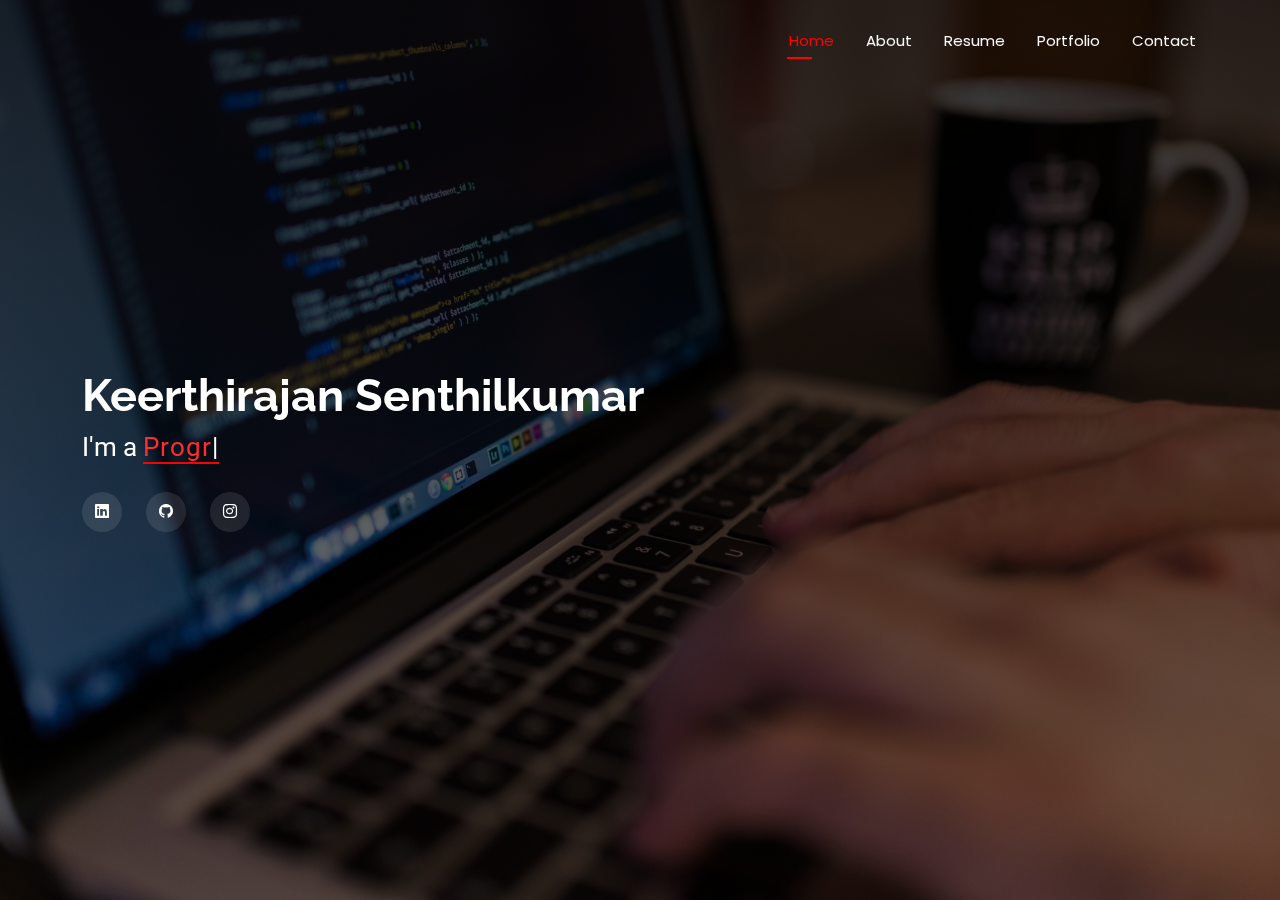
==== index.html @ 96a4ef2f "Update portfolio files" ====
<!DOCTYPE html>
<html lang="en">

<head>
  <meta charset="utf-8">
  <meta content="width=device-width, initial-scale=1.0" name="viewport">
  <title>Personal Portfolio</title>
  <meta name="description" content="">
  <meta name="keywords" content="">

  <!-- Favicons -->
  <link href="assets/img/portfolio.png" rel="icon" id="por">
  <link href="assets/img/apple-touch-icon.png" rel="apple-touch-icon">

  <!-- Fonts -->
  <link href="https://fonts.googleapis.com" rel="preconnect">
  <link href="https://fonts.gstatic.com" rel="preconnect" crossorigin>
  <link href="https://fonts.googleapis.com/css2?family=Roboto:ital,wght@0,100;0,300;0,400;0,500;0,700;0,900;1,100;1,300;1,400;1,500;1,700;1,900&family=Poppins:ital,wght@0,100;0,200;0,300;0,400;0,500;0,600;0,700;0,800;0,900;1,100;1,200;1,300;1,400;1,500;1,600;1,700;1,800;1,900&family=Raleway:ital,wght@0,100;0,200;0,300;0,400;0,500;0,600;0,700;0,800;0,900;1,100;1,200;1,300;1,400;1,500;1,600;1,700;1,800;1,900&display=swap" rel="stylesheet">

  <!-- Vendor CSS Files -->
  <link href="assets/vendor/bootstrap/css/bootstrap.min.css" rel="stylesheet">
  <link href="assets/vendor/bootstrap-icons/bootstrap-icons.css" rel="stylesheet">
  <link href="assets/vendor/aos/aos.css" rel="stylesheet">
  <link href="assets/vendor/swiper/swiper-bundle.min.css" rel="stylesheet">
  <link href="assets/vendor/glightbox/css/glightbox.min.css" rel="stylesheet">

  <!-- Main CSS File -->
  <link href="assets/css/main.css" rel="stylesheet">

  <!-- =======================================================
  * Template Name: Personal
  * Template URL: https://bootstrapmade.com/personal-free-resume-bootstrap-template/
  * Updated: Aug 07 2024 with Bootstrap v5.3.3
  * Author: BootstrapMade.com
  * License: https://bootstrapmade.com/license/
  ======================================================== -->
</head>

<body class="index-page">

  <header id="header" class="header d-flex align-items-center fixed-top">
    <div class="container-fluid container-xl position-relative d-flex align-items-center justify-content-between">
      <a href="index.html" class="logo d-flex align-items-center">
        <!-- <div class="logo-container">
          <img src="assets/img/logo.png" alt="" class="logo-img">
        </div>-->
      </a>

      <nav id="navmenu" class="navmenu">
        <ul>
          <li><a href="index.html" class="active">Home</a></li>
          <li><a href="about.html">About</a></li>
          <li><a href="resume.html">Resume</a></li>
          <li><a href="portfolio.html">Portfolio</a></li>
          <li><a href="contact.html">Contact</a></li>
        </ul>
        <i class="mobile-nav-toggle d-xl-none bi bi-list"></i>
      </nav>

    </div>
  </header>

  <main class="main">

    <!-- Hero Section -->
    <section id="hero" class="hero section dark-background">

      <img src="assets/img/15101.jpg" alt="" data-aos="fade-in">

      <div class="container" data-aos="zoom-out" data-aos-delay="100">
        <h2 style="font-size: 45px; margin-top: 0px;">Keerthirajan Senthilkumar</h2>
        <p>I'm a <span class="typed" data-typed-items="Programmer, ML-Powered Software Engineer, Web Dev Enthusiast, Graduate Student"></span><span class="typed-cursor typed-cursor--blink"></span></p>
        <div class="social-links">
          <a href="https://www.linkedin.com/in/keerthirajans58/"><i class="bi bi-linkedin"></i></a>
          <a href="https://github.com/KEERTHIRAJAN026/"><i class="bi bi-github"></i></a>
          <a href="https://www.instagram.com/s_k_rajann/"><i class="bi bi-instagram"></i></a>
        </div>
      </div>

    </section><!-- /Hero Section -->

  </main>

  <!-- Scroll Top -->
  <a href="#" id="scroll-top" class="scroll-top d-flex align-items-center justify-content-center"><i class="bi bi-arrow-up-short"></i></a>

  <!-- Preloader -->
  <div id="preloader"></div>

  <!-- Vendor JS Files -->
  <script src="assets/vendor/bootstrap/js/bootstrap.bundle.min.js"></script>
  <script src="assets/vendor/php-email-form/validate.js"></script>
  <script src="assets/vendor/aos/aos.js"></script>
  <script src="assets/vendor/typed.js/typed.umd.js"></script>
  <script src="assets/vendor/purecounter/purecounter_vanilla.js"></script>
  <script src="assets/vendor/waypoints/noframework.waypoints.js"></script>
  <script src="assets/vendor/swiper/swiper-bundle.min.js"></script>
  <script src="assets/vendor/glightbox/js/glightbox.min.js"></script>
  <script src="assets/vendor/imagesloaded/imagesloaded.pkgd.min.js"></script>
  <script src="assets/vendor/isotope-layout/isotope.pkgd.min.js"></script>

  <!-- Main JS File -->
  <script src="assets/js/main.js"></script>

</body>

</html>
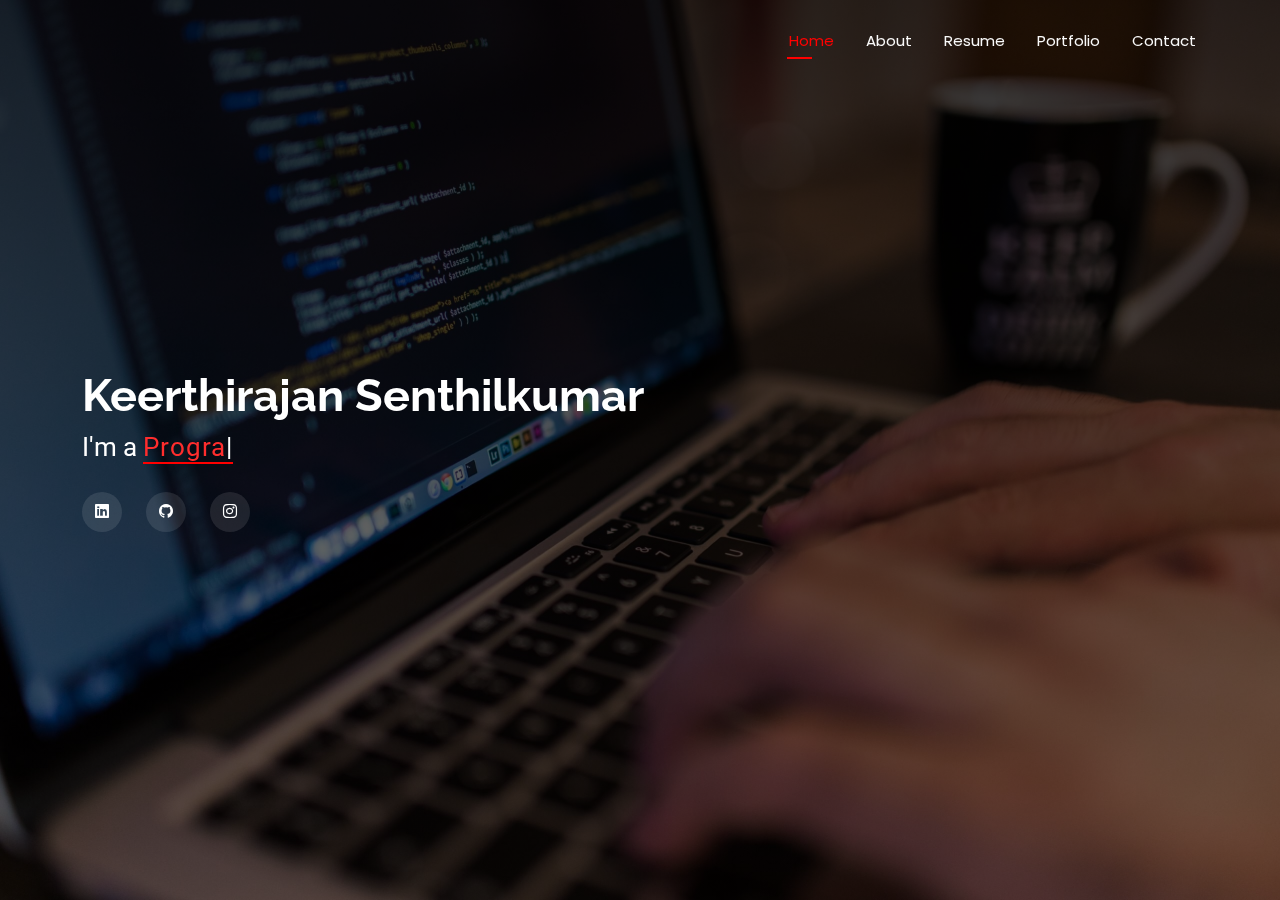
==== commit 4dc8b774: "Update index.html" ====
--- a/index.html
+++ b/index.html
@@ -72,7 +72,7 @@
         <p>I'm a <span class="typed" data-typed-items="Programmer, ML-Powered Software Engineer, Web Dev Enthusiast, Graduate Student"></span><span class="typed-cursor typed-cursor--blink"></span></p>
         <div class="social-links">
           <a href="https://www.linkedin.com/in/keerthirajans58/"><i class="bi bi-linkedin"></i></a>
-          <a href="https://github.com/KEERTHIRAJAN026/"><i class="bi bi-github"></i></a>
+          <a href="https://github.com/keerthirajan58/"><i class="bi bi-github"></i></a>
           <a href="https://www.instagram.com/s_k_rajann/"><i class="bi bi-instagram"></i></a>
         </div>
       </div>
@@ -104,4 +104,4 @@
 
 </body>
 
-</html>+</html>
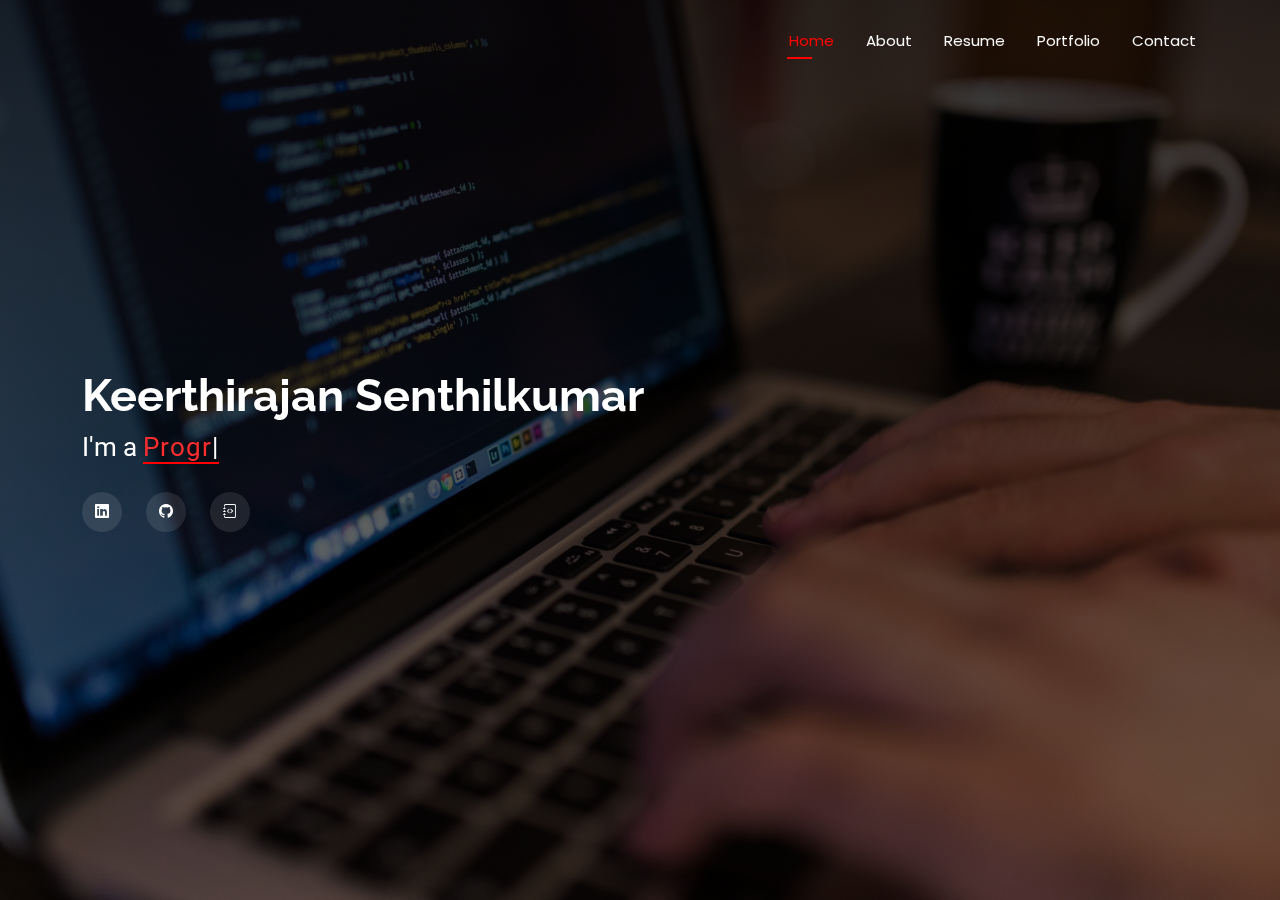
==== commit ee84c222: "Update index.html" ====
--- a/index.html
+++ b/index.html
@@ -73,7 +73,7 @@
         <div class="social-links">
           <a href="https://www.linkedin.com/in/keerthirajans58/"><i class="bi bi-linkedin"></i></a>
           <a href="https://github.com/keerthirajan58/"><i class="bi bi-github"></i></a>
-          <a href="https://www.instagram.com/s_k_rajann/"><i class="bi bi-instagram"></i></a>
+          <a href="https://leetcode.com/u/keerthirajan58/"><i class="bi bi-journal-code"></i></a>
         </div>
       </div>
 
